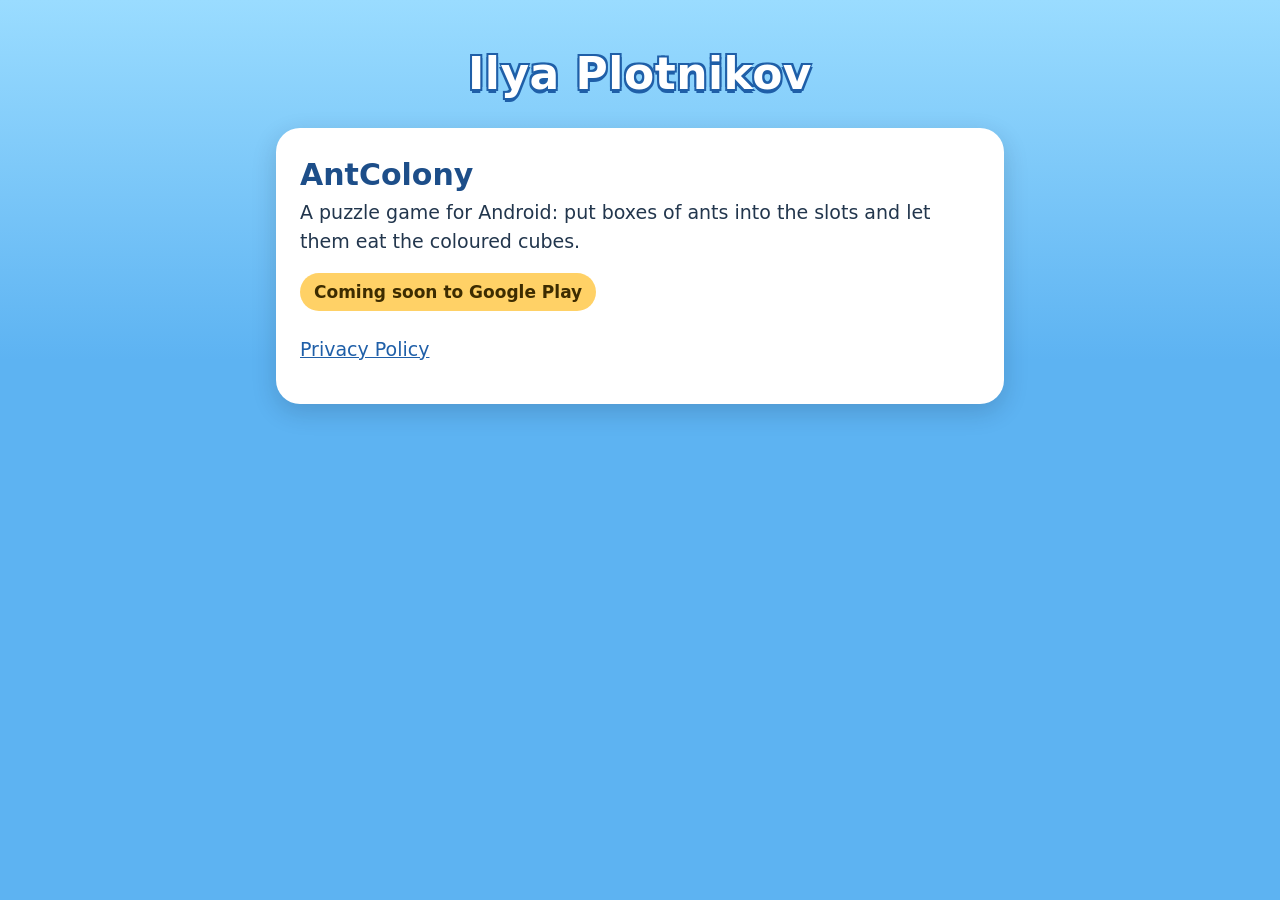
==== antcolony/index.html @ 9a0cb3d2 "Developer site: AntColony page and privacy policy Co-Authored-By: Claude Opus 5.5 <noreply@anthropic" ====
<!doctype html>
<html lang="en">
<head>
  <meta charset="utf-8">
  <meta name="viewport" content="width=device-width, initial-scale=1">
  <title>AntColony</title>
  <meta name="description" content="AntColony — a puzzle game for Android.">
  <link rel="stylesheet" href="../style.css">
</head>
<body>
  <main class="page">
    <div class="title"><a href="../">Ilya Plotnikov</a></div>
    <div class="card game">
      <h1>AntColony</h1>
      <p>A puzzle game for Android: put boxes of ants into the slots and let them eat the coloured cubes.</p>
      <span class="soon">Coming soon to Google Play</span>
      <p class="links"><a href="privacy.html">Privacy Policy</a></p>
    </div>
  </main>
</body>
</html>
---- style.css ----
:root {
  --sky-top: #9adcff;
  --sky: #5db3f2;
  --panel: #ffffff;
  --text: #22364d;
  --muted: #5b7089;
  --ink: #1d4e89;
  --link: #1f5fa8;
  --place: #dcebfa;
  --accent: #ffd166;
  --accent-ink: #3d2c00;
  --title: #ffffff;
  --title-outline: #1f5fa8;
  color-scheme: light;
}

@media (prefers-color-scheme: dark) {
  :root:not([data-theme="light"]) {
    --sky-top: #14335a;
    --sky: #0e1e33;
    --panel: #14243d;
    --text: #dfe9f5;
    --muted: #9fb3c9;
    --ink: #9adcff;
    --link: #9adcff;
    --place: #1d3453;
    color-scheme: dark;
  }
}

* { box-sizing: border-box; }

body {
  margin: 0;
  min-height: 100vh;
  background: linear-gradient(180deg, var(--sky-top) 0, var(--sky) 360px, var(--sky) 100%);
  background-color: var(--sky);
  color: var(--text);
  font: 17px/1.55 ui-rounded, system-ui, -apple-system, "Segoe UI", Roboto, sans-serif;
}

.page {
  max-width: 760px;
  margin: 0 auto;
  padding: 32px 16px 48px;
}

.title {
  margin: 8px 0 20px;
  text-align: center;
  color: var(--title);
  font-size: 44px;
  font-weight: 800;
  letter-spacing: 0.5px;
  text-shadow:
    -2px -2px 0 var(--title-outline), 2px -2px 0 var(--title-outline),
    -2px 2px 0 var(--title-outline), 2px 2px 0 var(--title-outline),
    0 4px 0 var(--title-outline);
}

.title a { color: inherit; text-decoration: none; }

.card {
  background: var(--panel);
  border-radius: 24px;
  padding: 28px 24px;
  box-shadow: 0 8px 24px rgba(14, 30, 51, 0.18);
}

h1, h2 { color: var(--ink); line-height: 1.25; }
h1 { margin: 0 0 4px; font-size: 30px; }
h2 { margin: 28px 0 8px; font-size: 21px; }
p, ul { margin: 0 0 12px; }
ul { padding-left: 22px; }
li { margin-bottom: 6px; }
a { color: var(--link); }

.updated { color: var(--muted); margin-bottom: 20px; }

.short {
  background: var(--place);
  border-radius: 16px;
  padding: 14px 18px 4px;
}

.contact { font-weight: 600; }

.game p { font-size: 19px; }

.soon {
  display: inline-block;
  margin: 4px 0 16px;
  padding: 6px 14px;
  border-radius: 999px;
  background: var(--accent);
  color: var(--accent-ink);
  font-weight: 700;
}

.links { margin-top: 8px; }

.game-row {
  display: block;
  margin: 0 0 12px;
  padding: 14px 18px;
  border-radius: 16px;
  background: var(--place);
  color: var(--text);
  text-decoration: none;
}

.game-row:hover { outline: 2px solid var(--link); }
.game-name { display: block; color: var(--ink); font-size: 20px; font-weight: 800; }
.game-line { display: block; color: var(--muted); }

@media (max-width: 480px) {
  .title { font-size: 36px; }
  .card { padding: 22px 18px; border-radius: 20px; }
  h1 { font-size: 26px; }
}
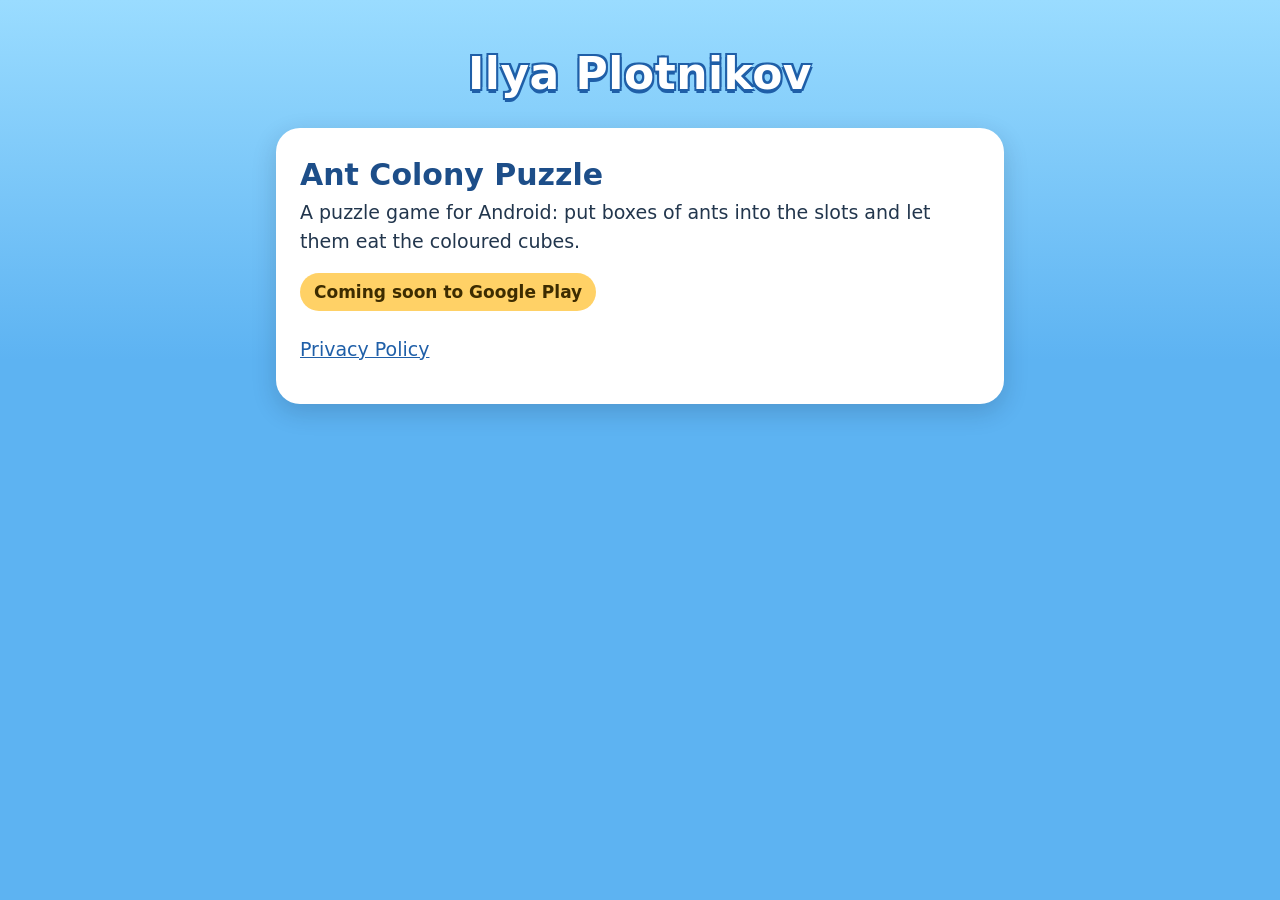
==== commit da6c200d: "The game is called Ant Colony Puzzle, as on Google Play: its page, the games list and the privacy po" ====
--- a/antcolony/index.html
+++ b/antcolony/index.html
@@ -3,18 +3,18 @@
 <head>
   <meta charset="utf-8">
   <meta name="viewport" content="width=device-width, initial-scale=1">
-  <title>AntColony</title>
-  <meta name="description" content="AntColony — a puzzle game for Android.">
+  <title>Ant Colony Puzzle</title>
+  <meta name="description" content="Ant Colony Puzzle — a puzzle game for Android.">
   <link rel="stylesheet" href="../style.css">
 </head>
 <body>
   <main class="page">
     <div class="title"><a href="../">Ilya Plotnikov</a></div>
     <div class="card game">
-      <h1>AntColony</h1>
+      <h1>Ant Colony Puzzle</h1>
       <p>A puzzle game for Android: put boxes of ants into the slots and let them eat the coloured cubes.</p>
       <span class="soon">Coming soon to Google Play</span>
-      <p class="links"><a href="privacy.html">Privacy Policy</a></p>
+      <p class="links"><a href="../privacy.html">Privacy Policy</a></p>
     </div>
   </main>
 </body>
--- a/style.css
+++ b/style.css
@@ -1,120 +1,130 @@
-:root {
-  --sky-top: #9adcff;
-  --sky: #5db3f2;
-  --panel: #ffffff;
-  --text: #22364d;
-  --muted: #5b7089;
-  --ink: #1d4e89;
-  --link: #1f5fa8;
-  --place: #dcebfa;
-  --accent: #ffd166;
-  --accent-ink: #3d2c00;
-  --title: #ffffff;
-  --title-outline: #1f5fa8;
-  color-scheme: light;
-}
-
-@media (prefers-color-scheme: dark) {
-  :root:not([data-theme="light"]) {
-    --sky-top: #14335a;
-    --sky: #0e1e33;
-    --panel: #14243d;
-    --text: #dfe9f5;
-    --muted: #9fb3c9;
-    --ink: #9adcff;
-    --link: #9adcff;
-    --place: #1d3453;
-    color-scheme: dark;
-  }
-}
-
-* { box-sizing: border-box; }
-
-body {
-  margin: 0;
-  min-height: 100vh;
-  background: linear-gradient(180deg, var(--sky-top) 0, var(--sky) 360px, var(--sky) 100%);
-  background-color: var(--sky);
-  color: var(--text);
-  font: 17px/1.55 ui-rounded, system-ui, -apple-system, "Segoe UI", Roboto, sans-serif;
-}
-
-.page {
-  max-width: 760px;
-  margin: 0 auto;
-  padding: 32px 16px 48px;
-}
-
-.title {
-  margin: 8px 0 20px;
-  text-align: center;
-  color: var(--title);
-  font-size: 44px;
-  font-weight: 800;
-  letter-spacing: 0.5px;
-  text-shadow:
-    -2px -2px 0 var(--title-outline), 2px -2px 0 var(--title-outline),
-    -2px 2px 0 var(--title-outline), 2px 2px 0 var(--title-outline),
-    0 4px 0 var(--title-outline);
-}
-
-.title a { color: inherit; text-decoration: none; }
-
-.card {
-  background: var(--panel);
-  border-radius: 24px;
-  padding: 28px 24px;
-  box-shadow: 0 8px 24px rgba(14, 30, 51, 0.18);
-}
-
-h1, h2 { color: var(--ink); line-height: 1.25; }
-h1 { margin: 0 0 4px; font-size: 30px; }
-h2 { margin: 28px 0 8px; font-size: 21px; }
-p, ul { margin: 0 0 12px; }
-ul { padding-left: 22px; }
-li { margin-bottom: 6px; }
-a { color: var(--link); }
-
-.updated { color: var(--muted); margin-bottom: 20px; }
-
-.short {
-  background: var(--place);
-  border-radius: 16px;
-  padding: 14px 18px 4px;
-}
-
-.contact { font-weight: 600; }
-
-.game p { font-size: 19px; }
-
-.soon {
-  display: inline-block;
-  margin: 4px 0 16px;
-  padding: 6px 14px;
-  border-radius: 999px;
-  background: var(--accent);
-  color: var(--accent-ink);
-  font-weight: 700;
-}
-
-.links { margin-top: 8px; }
-
-.game-row {
-  display: block;
-  margin: 0 0 12px;
-  padding: 14px 18px;
-  border-radius: 16px;
-  background: var(--place);
-  color: var(--text);
-  text-decoration: none;
-}
-
-.game-row:hover { outline: 2px solid var(--link); }
-.game-name { display: block; color: var(--ink); font-size: 20px; font-weight: 800; }
-.game-line { display: block; color: var(--muted); }
-
-@media (max-width: 480px) {
-  .title { font-size: 36px; }
-  .card { padding: 22px 18px; border-radius: 20px; }
-  h1 { font-size: 26px; }
-}
+:root {
+  --sky-top: #9adcff;
+  --sky: #5db3f2;
+  --panel: #ffffff;
+  --text: #22364d;
+  --muted: #5b7089;
+  --ink: #1d4e89;
+  --link: #1f5fa8;
+  --place: #dcebfa;
+  --accent: #ffd166;
+  --accent-ink: #3d2c00;
+  --title: #ffffff;
+  --title-outline: #1f5fa8;
+  color-scheme: light;
+}
+
+@media (prefers-color-scheme: dark) {
+  :root:not([data-theme="light"]) {
+    --sky-top: #14335a;
+    --sky: #0e1e33;
+    --panel: #14243d;
+    --text: #dfe9f5;
+    --muted: #9fb3c9;
+    --ink: #9adcff;
+    --link: #9adcff;
+    --place: #1d3453;
+    color-scheme: dark;
+  }
+}
+
+* { box-sizing: border-box; }
+
+body {
+  margin: 0;
+  min-height: 100vh;
+  background: linear-gradient(180deg, var(--sky-top) 0, var(--sky) 360px, var(--sky) 100%);
+  background-color: var(--sky);
+  color: var(--text);
+  font: 17px/1.55 ui-rounded, system-ui, -apple-system, "Segoe UI", Roboto, sans-serif;
+}
+
+.page {
+  max-width: 760px;
+  margin: 0 auto;
+  padding: 32px 16px 48px;
+}
+
+.title {
+  margin: 8px 0 20px;
+  text-align: center;
+  color: var(--title);
+  font-size: 44px;
+  font-weight: 800;
+  letter-spacing: 0.5px;
+  text-shadow:
+    -2px -2px 0 var(--title-outline), 2px -2px 0 var(--title-outline),
+    -2px 2px 0 var(--title-outline), 2px 2px 0 var(--title-outline),
+    0 4px 0 var(--title-outline);
+}
+
+.title a { color: inherit; text-decoration: none; }
+
+.role {
+  margin: -8px 0 20px;
+  text-align: center;
+  color: var(--ink);
+  font-size: 19px;
+  font-weight: 700;
+}
+
+h2.first { margin-top: 0; }
+
+.card {
+  background: var(--panel);
+  border-radius: 24px;
+  padding: 28px 24px;
+  box-shadow: 0 8px 24px rgba(14, 30, 51, 0.18);
+}
+
+h1, h2 { color: var(--ink); line-height: 1.25; }
+h1 { margin: 0 0 4px; font-size: 30px; }
+h2 { margin: 28px 0 8px; font-size: 21px; }
+p, ul { margin: 0 0 12px; }
+ul { padding-left: 22px; }
+li { margin-bottom: 6px; }
+a { color: var(--link); }
+
+.updated { color: var(--muted); margin-bottom: 20px; }
+
+.short {
+  background: var(--place);
+  border-radius: 16px;
+  padding: 14px 18px 4px;
+}
+
+.contact { font-weight: 600; }
+
+.game p { font-size: 19px; }
+
+.soon {
+  display: inline-block;
+  margin: 4px 0 16px;
+  padding: 6px 14px;
+  border-radius: 999px;
+  background: var(--accent);
+  color: var(--accent-ink);
+  font-weight: 700;
+}
+
+.links { margin-top: 8px; }
+
+.game-row {
+  display: block;
+  margin: 0 0 12px;
+  padding: 14px 18px;
+  border-radius: 16px;
+  background: var(--place);
+  color: var(--text);
+  text-decoration: none;
+}
+
+.game-row:hover { outline: 2px solid var(--link); }
+.game-name { display: block; color: var(--ink); font-size: 20px; font-weight: 800; }
+.game-line { display: block; color: var(--muted); }
+
+@media (max-width: 480px) {
+  .title { font-size: 36px; }
+  .card { padding: 22px 18px; border-radius: 20px; }
+  h1 { font-size: 26px; }
+}
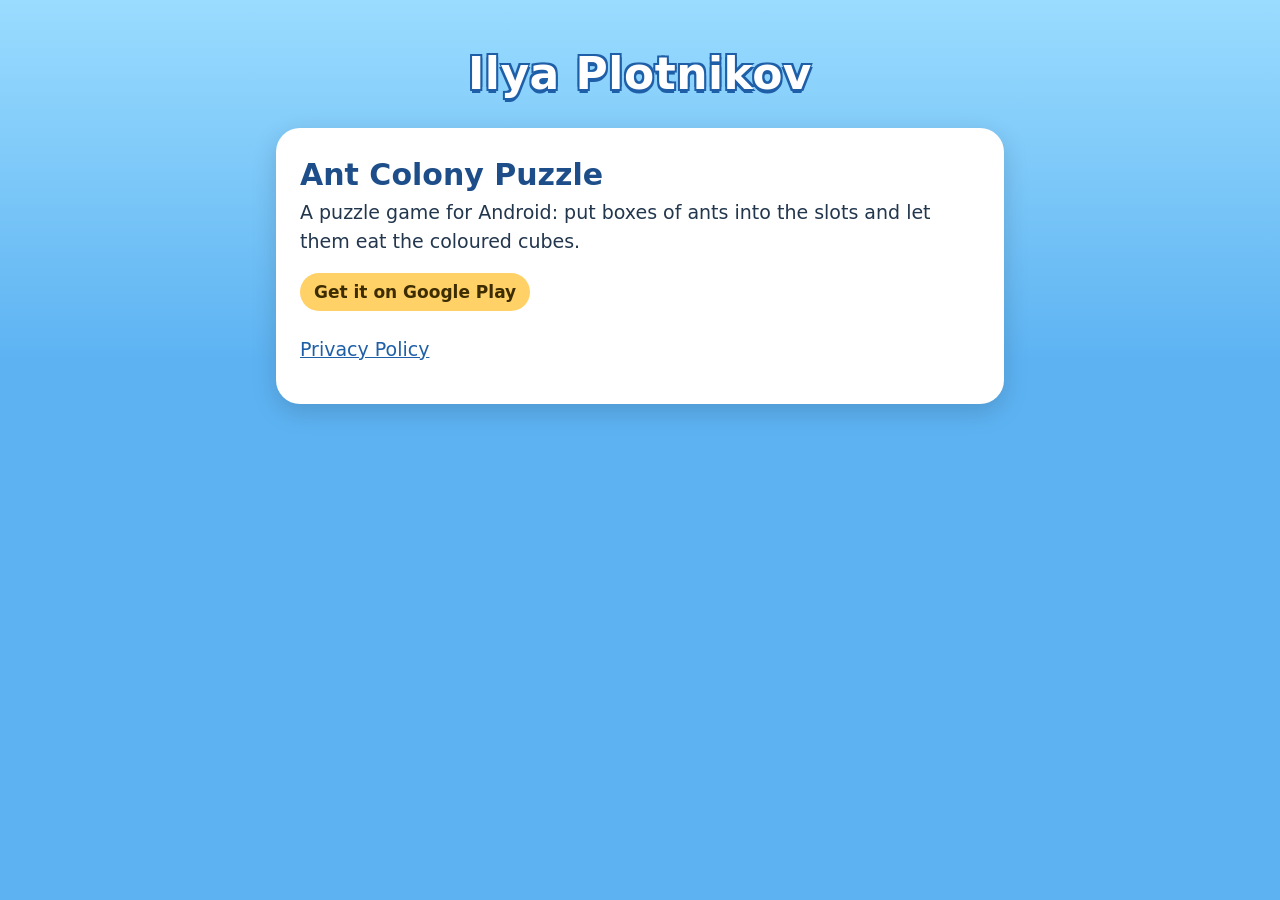
==== commit d12b46ad: "Ant Colony Puzzle links to its Google Play page instead of "Coming soon" Co-Authored-By: Claude Opus" ====
--- a/antcolony/index.html
+++ b/antcolony/index.html
@@ -13,7 +13,7 @@
     <div class="card game">
       <h1>Ant Colony Puzzle</h1>
       <p>A puzzle game for Android: put boxes of ants into the slots and let them eat the coloured cubes.</p>
-      <span class="soon">Coming soon to Google Play</span>
+      <a class="store" href="https://play.google.com/store/apps/details?id=com.ilyaplot.antcolony&amp;pcampaignid=web_share">Get it on Google Play</a>
       <p class="links"><a href="../privacy.html">Privacy Policy</a></p>
     </div>
   </main>
--- a/style.css
+++ b/style.css
@@ -97,7 +97,8 @@
 
 .game p { font-size: 19px; }
 
-.soon {
+.soon,
+.store {
   display: inline-block;
   margin: 4px 0 16px;
   padding: 6px 14px;
@@ -106,6 +107,8 @@
   color: var(--accent-ink);
   font-weight: 700;
 }
+
+.store { text-decoration: none; }
 
 .links { margin-top: 8px; }
 
